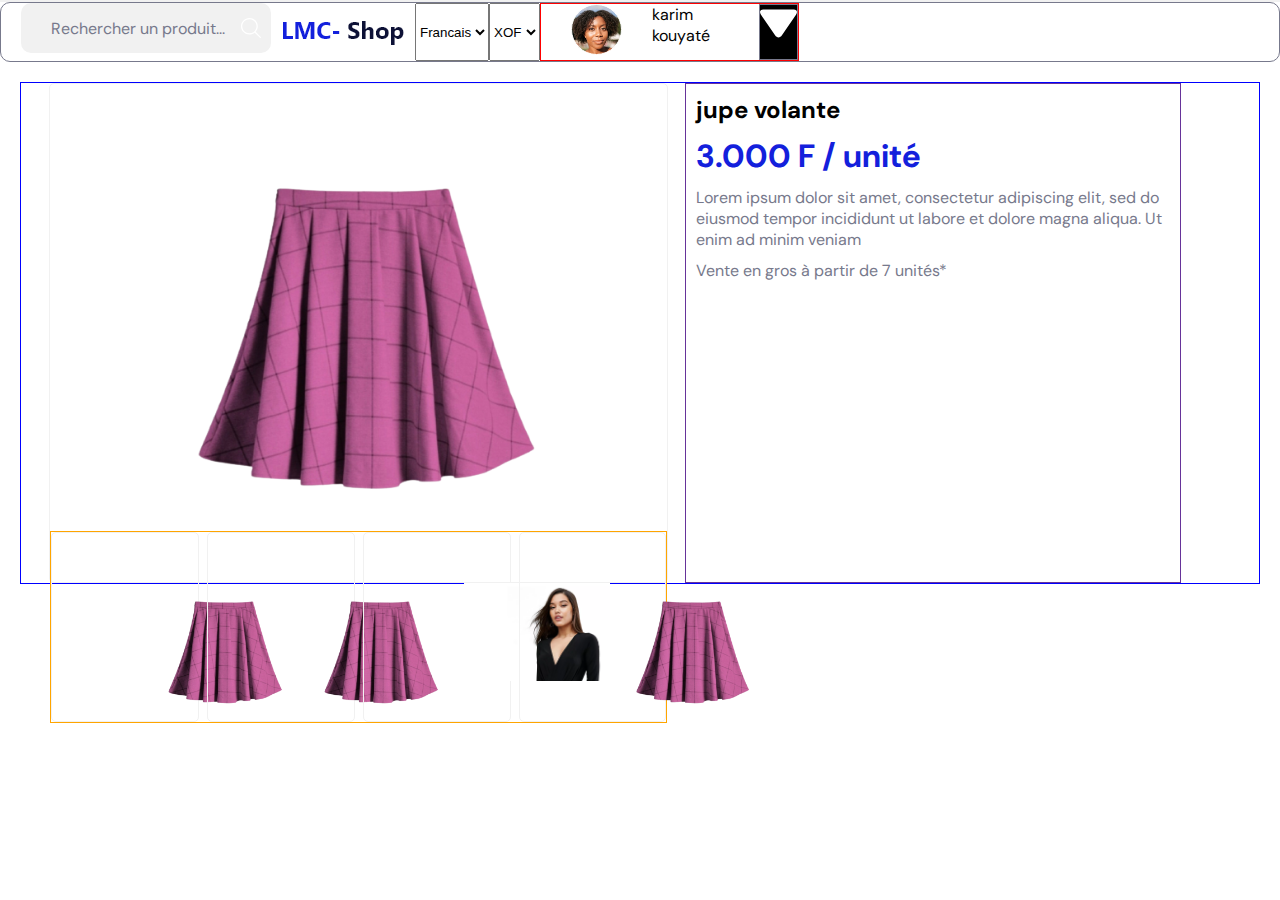
==== articles.html @ bf1d7675 "test" ====
<!DOCTYPE html>
<html lang="en">
<head>
    <meta charset="UTF-8">
    <meta http-equiv="X-UA-Compatible" content="IE=edge">
    <meta name="viewport" content="width=device-width, initial-scale=1.0">
    <title>Lab Phase Intro To WEb</title>
    <link rel="stylesheet" href="css/main.css">
</head>
<body>
    <div class="btn"></div>
    <div class="haut">
        <div class="container-left">
                
            <div class="container-left1"><p>Rechercher un produit...</p></div>


        <div class="container-left2">
            <img src="icones/search (1).svg" alt="">
        </div>

    </div>
        <div class="container-middle">
            <img src="icones/Groupe-1.png" alt="">

        </div>
        <div class="container-right">
            <select class="select1"> 
                <option > Francais</option>
                <option value="">Anglais</option>
                <option value="">Chinois</option>                   
            </select>


            <select class="select2" >
                <option value="">XOF</option>
                <option value="">USD</option>
                <option value="">STR</option>
            </select>

            <div class="haut-end">
                <div class="haut-end1">
                    <img src="icones/Ellipse 1.png" alt="">
                </div>
                <div class="haut-end2">
                    <p> karim kouyaté</p>
                </div>
                <div class="haut-end3">
                    <img src="icones/arrow.svg" alt="">
                </div>
               
    
            </div>    
        </div>
       
 


    </div>

    <div class="boxs">
        <div class="boxs1">
            <img src="images/jupe.png" alt="">

            <div class="small-card">
                <div class="small-card1">
                    <img src="images/jupe.png" alt="img"> 
                </div>
                <div class="small-card1">
                    <img src="images/jupe.png" alt="img"> 
                </div>
                <div class="small-card2">
                    <img src="images/xbanner-01.jpg.pagespeed.ic.Uj5FE94mgU.webp" alt="img"> 

                </div>

                <div class="small-card1">
                     <img src="images/jupe.png" alt="img"> 
                </div>

            </div>

        </div>
        <div class="boxs2">
            <div class="box-head-right2">
                <h2>jupe volante</h2>

            </div>
            <div class="boxs2-head">
                <h1>3.000 F / unité</h1>

            </div>
            <div class="boxs2-center">
                <p>Lorem ipsum dolor sit amet, consectetur adipiscing elit, sed do eiusmod tempor incididunt ut labore et dolore magna aliqua. Ut enim ad minim veniam</p>

            </div>
            <div class="boxs2-middle">
                <p>Vente en gros à partir de 7 unités*</p>

            </div>
            <div class="boxs2-down">
                
                <p></p>

            </div>
        

        </div>
        

    </div>

   

    
    
</body>
</html>
---- css/main.css ----
@charset "UTF-8";
@import url("https://fonts.googleapis.com/css2?family=DM+Sans:wght@400;500;700&display=swap");
* {
  margin: 0;
  padding: 0;
  box-sizing: inherit;
}

:root{
  --blue : #1320DC;
  --text-gray : #77798C;
  --pink : #FB0A72;
}

html {
  font-size: 62.5%;
}

::-webkit-scrollbar {
  width: .5rem;
}

/* Track */
::-webkit-scrollbar-track {
  background: #f1f1f1;
}

/* Handle */
::-webkit-scrollbar-thumb {
  background: #1320DC;
}

/* Handle on hover */
::-webkit-scrollbar-thumb:hover {
  background: rgba(19, 32, 220, 0.8);
}

body {
  font-size: 1.6rem !important;
  box-sizing: border-box;
  font-family: 'DM Sans', sans-serif !important;
  background-color:white;
}

  .btn{
      border: 1px solid #f1f1f1;
    } 

    
header{
  
}
.container{
  padding: 0.4rem;
  display: flex;
  justify-content: space-between;
  background-color: white;

}

.container-left{
  
  width: 20%;
  display: flex;
  height: 50px;
  justify-content: space-between;
  align-items: center;
  background-color:#f1f1f1 ;
  margin-left: 2rem;
  padding-left: 2rem;
  border-radius: 1rem;

}

.container-left1{
  
  padding: 1rem;

}

.container-left1 P{
  
color:#77798C ;
}
.container-left2 img {
  width: 100%;
  height: 100%;

 

}
.container-left2{
  width: 20px;
  height: 20px;
  margin-right: 1rem;

  
 
}

.container-middle{
  padding: 1rem;
}

.container-right{
  display: flex;
}

#select-langue{
  margin-top: 2rem;
}

.items{
      display: flex;
}
.items1{

  border: 1px solid  rgba(19, 32, 220, 0.8);
  margin: 1rem;
  padding: 1rem;
  border-radius: 0.5rem;
  color: #1320DC;
  cursor: pointer; 
}
.contenu-modal{
  display: flex;
}
#id02{
  background-color: white;
  width: 50%;
  justify-content: center;
}
.contenu-modal2{
  color: #FB0A72;
}
.case{
  display: flex;
  justify-content: space-between;
}
.case-one{
  display: flex;
  border: 1px solid #f1f1f1;
  border-radius: 0.4rem;
  background-color: white;
  padding: 1rem;
}
.case-one-left{
  color: #FB0A72;
}
.case-one-right{
  color: black;
}
.case-two{
  border: #1320DC 1px solid;
  border-radius: 0.4rem;
  background-color: #1320DC;
  padding: 1rem;
  color: white;
}
.tiret{
  display: flex;
  justify-content: space-between;
}
.tiret1{
  border: #f1f1f1 1px solid ;
  
}
.tiret3{
  border: #f1f1f1 1px solid ;
  
}
input[type=text], input[type=password] {
  width: 100%;
  padding: 12px 20px;
  margin: 8px 0;
  display: inline-block;
  border: 1px solid #ccc;
  box-sizing: border-box;
}
.rat {
  background-color:blue;
  color: white;
  padding: 14px 20px;
  margin: 8px 0;
  border: none;
  cursor: pointer;
  width: 100%;
}
.psw{
  color: #FB0A72;
}

.modal{
  display: none;
  justify-self:center;
  position: fixed; 
  z-index: 1;
  left: 0;
  top: 0;
  width: 100%;
  height: 100%; 
  overflow: auto; 
  background-color: white; 
  background-color: rgba(0,0,0,0.4); 
  padding-top: 60px;
}

.modal-content{
  background-color: #fefefe;
  margin: 5% auto 15% auto; 
  border: 1px solid #888;
  width: 80%; 
}

.close {
  position: absolute;
  right: 25px;
  top: 0;
  color: #000;
  font-size: 35px;
  font-weight: bold;
}

.button:hover{
  opacity: 0.8;
}
 

.items2{
  border: 1px solid rgba(19, 32, 220, 0.8) ;
  margin: 1rem;
  padding: 1rem;
  border-radius: 0.5rem;
  color: white;
  background-color: #1320DC;
  

}

.para{
  margin: 2rem;
  display: flex;
  justify-content: center;

}
#list{
  margin: 1rem;
  text-decoration: none;
  color: #77798C;
}
.brands{
}
.brands img{
  width: 100%;
  position: relative;
}

.text{
  position:absolute;
  right: 50%;
  top: 50%;
  color: white;
  margin-left: 9rem;
}
.note{
  position:absolute;
  right: 50%;
  top: 65%;
  color: white;
  margin-left: 9rem;

}
.editorial{
  position:absolute;
  right: 81.5%;
  top: 75%;
  color: white;
  padding: 1rem;
  border-radius: 0.5rem;
  background-color: #FB0A72;

}


.foot{
  margin: 4rem;
  display: flex;
  justify-content: space-around;
}

.foot-left{
  width: 100%;
  height: 300px;
  border-radius: 1rem;
  border: 1px solid #f1f1f1 ;
  background-image:url('../images/xbanner-02.jpg.pagespeed.ic.MQuZq6F18q.webp');
  background-repeat: no-repeat;
  background-size: cover;
  margin: 1rem;
}

.deco{
 color: #1320DC;
 margin: 2rem;
}

.foot-middle{
  width: 100%;
  height: 300px;
  border-radius: 1rem;
  border: 1px solid #f1f1f1;
  background-image: url('../images/xbanner-01.jpg.pagespeed.ic.Uj5FE94mgU.webp');
  background-repeat: no-repeat;
  background-size: cover;
  margin: 1rem;
}


.demo{
  color: #1320DC;
  margin: 2rem;
}

.foot-right{
  width: 100%;
  height: 300px;
  border-radius: 1rem;
  border: 1px solid #f1f1f1;
  background-image: url('../images/xbanner-03.jpg.pagespeed.ic.1rqLomOaMb.webp');
  background-repeat: no-repeat;
  background-size: cover;
  margin: 1rem;
}


.txt{
  color: #1320DC;
  margin: 2rem;

}
.box{
  display: flex;
}

.box-left{
  width: 20%;
  margin: 20px;
  background-color: white;
}
.To{
  margin-left: 1rem;
  color: #1320DC;

}
.tv{
  margin-left: 1rem;
  color:#77798C; 

}
.ph{
  border: 1px solid  #77798C;
  margin: 1rem;
}
.td{
  border: 1px solid #77798C;
  margin: 1rem;
}




.box-right{
  width: 80%;
  background-color:#f1f1f1;
}

.box-head{
  margin: 20px ;
  display: flex;
  justify-content: space-between;

  
}

.box-head-right{
  border: 1px solid white;
  width: 24%;
  margin: 1rem;
  background-color: white;
  border-radius: 0.5rem;
}
.box-head-right1{
  margin: 1rem;
}
.box-head-right1 img{
  width: 100%;
}
.box-head-right2{
  margin: 1rem;
}
.box-head-right3{

  margin: 1rem;
}

.box-head-right4{
  display: flex;
}
.btn-blue{
  border: 1px solid blue;
  margin-left: 1rem;
  width: 50%;
  padding: 1rem;
  border-radius: 0.5rem;
  color: white;
  background-color: #1320DC;

}

.btn-white{
  border: 1px solid blue;
  width: 20%;
  margin-left: 2rem;
  padding: 1rem;
  border-radius: 0.5rem;
  color: #1320DC;
  background-color: white;
}


.box-middle{
  margin: 2rem;
  display: flex;
  justify-content: space-between;
}
.box-middle-items{
  border: 1px solid white;
  margin: 1rem;
  width: 24%;
  background-color: white;
  border-radius: 0.5rem;
}
.box-middle-items1{
  margin: 1rem;

}

.box-middle-items1 img{
  width: 100%;
}
.box-middle-items2{

  margin: 1rem;
}
.box-middle-items3{
  
  margin-left: 1rem;
}

.box-middle-items4{
  display: flex;
  margin: 1rem;


}

#color{
  color: white;
  text-decoration: none;
}


.box-down{
  margin: 2rem;
  display: flex;
  justify-content: space-between;
}

.box-down-brands{
  border: 1px solid white;
  width: 24%;
  background-color: white;
  border-radius: 0.5rem;
}
.box-down-brands1{
  margin: 1rem;
}
.box-down-brands1 img{
  width: 100%;
}

.box-down-brands2{
  margin: 1rem;
}
.box-down-brands3{
  margin: 1rem;
}

.box-down-brands4{

  margin: 1rem;
  display: flex;

}
.submit{
  margin-left: 45rem;
}


.produit{
  margin:1rem;
  background-color:#f1f1f1 ;

}
.Vetement{
  background-image: url('../images/Untitled-4.jpg');
  background-repeat: no-repeat;
  background-size: cover;
  border-radius: 1rem;
  width: 95%;
  height: 300px;
  border: 1px solid #f1f1f1;
  margin-left: 2rem;
}

.haut{
  border:1px solid #77798C;
  border-radius: 1rem;
  display: flex;
  justify-content: space-between;
}
.haut-end{
  border: 1px solid red;
  width: 30%;
  display: flex;
  justify-content: space-between;

}

.haut-end1{
  margin-left: 3rem;
}

.haut-end2{
  margin-left: 3rem;
}

.haut-end3{
  border: #77798C 1px solid;
  width: 20%;
  margin-left: 3rem;

  background-color: black;
}
.haut-end3 img{
  width: 100%;
  color: black;
}

.boxs{
  border: 1px solid blue;
  margin: 2rem;
  display:flex;
  justify-content: space-around;
}
.boxs1{
  border: 1px solid #f1f1f1;
  width: 50%;
  height: 500px;
  margin-left: 2rem;
  border-radius: 0.5rem;
}
.boxs1 img{
  width: 70%;
  margin-left: 10rem;
  margin-top: 5rem;
}

.boxs2{
  border: 1px solid rebeccapurple;
  width: 40%;
  margin-right: 7rem;
}

.boxs2-head{
  color: #1320DC;
  margin: 1rem;
}

.boxs2-center{
  margin: 1rem;
  color:#77798C;
}

.boxs2-middle{
  margin: 1rem;
   color:#77798C;
}

.boxs2-down{

}

.small-card{
  border: 1px solid orange;
  display: flex;
  justify-content: space-between;
}
.small-card1{
  border:#f1f1f1 1px solid ;
  width: 24%;
  border-radius: 0.5rem;
}

.small-card1 img{
  width: 100%;
}

.small-card2{
  border: 1px solid #f1f1f1;
  width: 24%;
  border-radius: 0.5rem;
}
.small-card2 img{
  width: 100%;
}

.paiement{
  border: 1px solid black;
  background-color:#f1f1f1;
}
.info1{
  border: white 1px solid;
  width: 60%;
  height: 250px;
  margin-left: 30rem;
  margin-top: 2rem;
  background-color: white;
  border-radius: 0.5rem;
  
}
.first-line{
  margin-top: 1rem;
  display: flex;
  justify-content: space-between;
  padding: 1rem;
  
}

.second-line{
  margin-top: 1rem;
  display: flex;
  justify-content: space-between;
  padding: 1rem;

}
.third-line{
  display: flex;
  justify-content: space-between;

}
.third-line-one{
  padding: 1rem;
}

.third-line-two{
  display: flex;
}
.third-line-two-left{
  background-color: #f1f1f1;
  border-radius:0.4rem ;
  border: 1px solid #f1f1f1 ;
  padding: 1rem;
  

}


.btn-blue-0{
  border: 1px solid blue;
  margin-left: 1rem;
  padding: 1rem;
  border-radius: 0.5rem;
  color: white;
  background-color: #1320DC;

  
}
.info2{
  border: red 1px solid ;
  width: 60%;
  height: 250px;
  margin-left: 30rem;
  margin-top: 2rem;
  
}

.items3{
  border: #77798C 1px solid;
  width: 40px;
  background-color: black;
  visibility: hidden;
}

.items3 img{
  margin-top: 1rem;
  width: 50%
  
}


@media screen and (max-width :1200px)  {
  .items3{
    visibility: visible;
  }

  .container-left{
    visibility: hidden;
  }
  #select-langue{
    visibility: hidden;
  }
  


  .foot{
    display: flex;
    flex-direction: column;
  }
  
 
}

.modal{
  position: fixed;
  top: 0;
  left: 0;
  display: none;
}
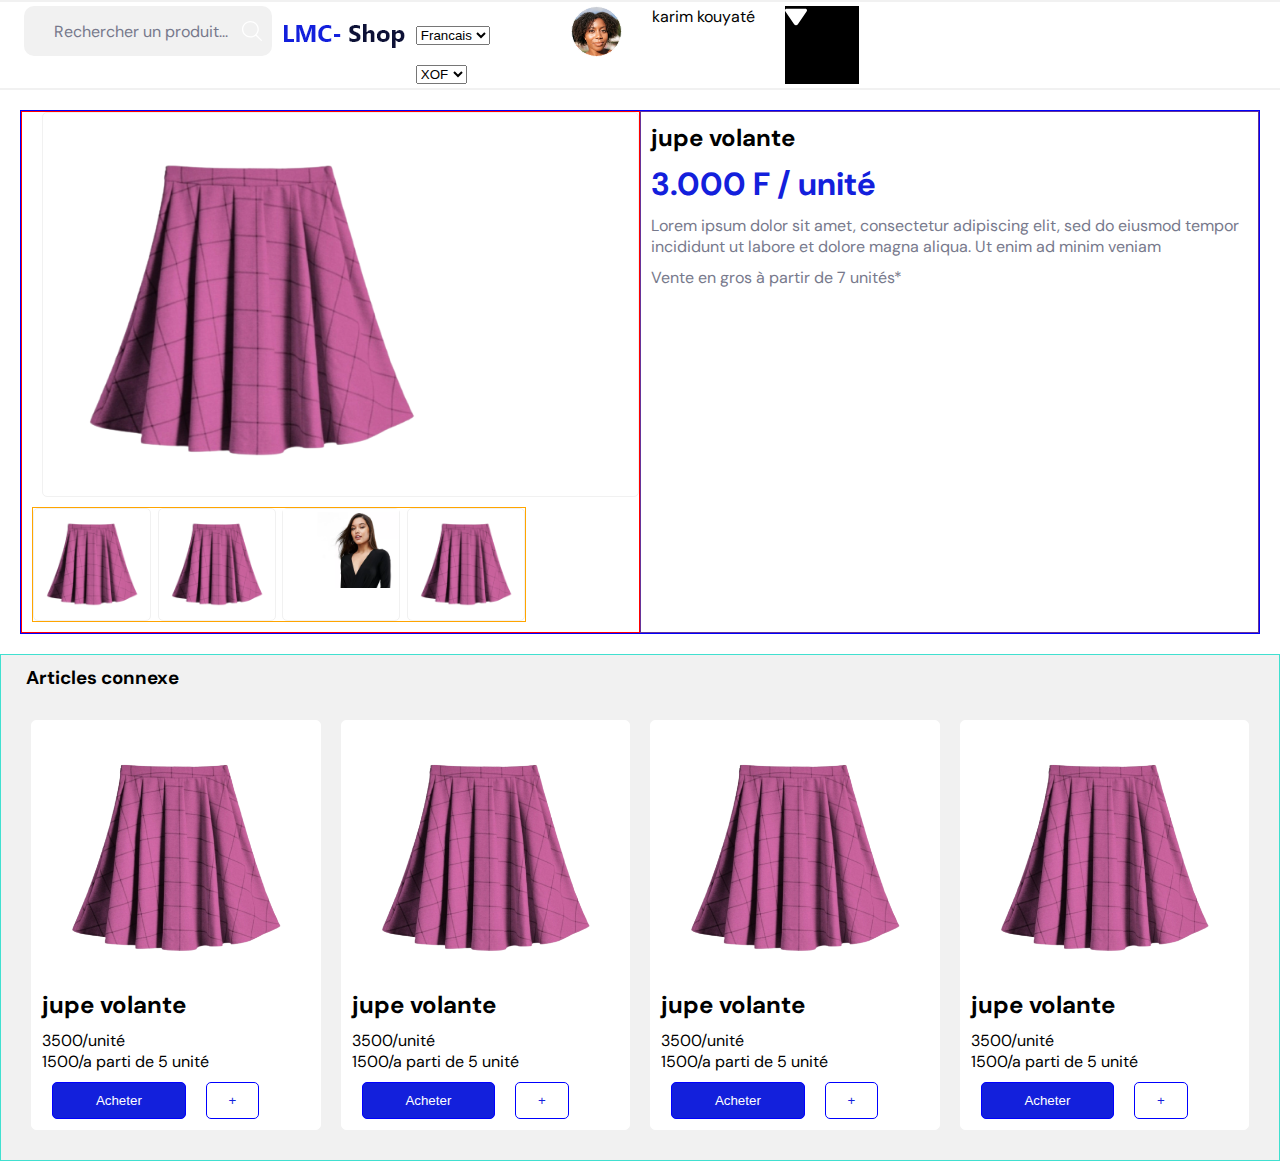
==== commit 5dc468c7: "maj" ====
--- a/articles.html
+++ b/articles.html
@@ -9,34 +9,36 @@
 </head>
 <body>
     <div class="btn"></div>
-    <div class="haut">
+    <div class="container">
         <div class="container-left">
                 
             <div class="container-left1"><p>Rechercher un produit...</p></div>
-
-
-        <div class="container-left2">
-            <img src="icones/search (1).svg" alt="">
-        </div>
-
-    </div>
+            <div class="container-left2">
+                <img src="icones/search (1).svg" alt="">
+            </div>
+        </div>
+        
         <div class="container-middle">
-            <img src="icones/Groupe-1.png" alt="">
-
-        </div>
+            <a href="index.html">
+                <img src="icones/Groupe-1.png" alt="">
+            </a>
+        </div>
+
         <div class="container-right">
-            <select class="select1"> 
-                <option > Francais</option>
-                <option value="">Anglais</option>
-                <option value="">Chinois</option>                   
-            </select>
-
-
-            <select class="select2" >
-                <option value="">XOF</option>
-                <option value="">USD</option>
-                <option value="">STR</option>
-            </select>
+            <form action="">  
+                <select name="langue" id="select-langue"> 
+                    <option value="opt1"> Francais</option>
+                    <option value=" opt2">Anglais</option>
+                    <option value="opt3">Chinois</option>                   
+                </select>
+
+
+                <select name="XOF" id="select-langue">
+                    <option value="opt1">XOF</option>
+                    <option value="opt2">USD</option>
+                    <option value="opt3">STR</option>
+                </select>
+            </form>  
 
             <div class="haut-end">
                 <div class="haut-end1">
@@ -51,36 +53,38 @@
                
     
             </div>    
-        </div>
-       
- 
-
+
+
+
+        </div>
 
     </div>
+    <div class="btn"></div>
 
     <div class="boxs">
-        <div class="boxs1">
-            <img src="images/jupe.png" alt="">
-
-            <div class="small-card">
-                <div class="small-card1">
-                    <img src="images/jupe.png" alt="img"> 
-                </div>
-                <div class="small-card1">
-                    <img src="images/jupe.png" alt="img"> 
-                </div>
-                <div class="small-card2">
-                    <img src="images/xbanner-01.jpg.pagespeed.ic.Uj5FE94mgU.webp" alt="img"> 
-
-                </div>
-
-                <div class="small-card1">
-                     <img src="images/jupe.png" alt="img"> 
-                </div>
-
-            </div>
-
-        </div>
+        <div class="boxs0">
+                <div class="boxs1">
+                    <img src="images/jupe.png" alt="">
+
+                </div>
+                <div class="small-card">
+                    <div class="small-card1">
+                        <img src="images/jupe.png" alt="img"> 
+                    </div>
+        
+                    <div class="small-card1">
+                        <img src="images/jupe.png" alt="img"> 
+                    </div>
+                    <div class="small-card2">
+                        <img src="images/xbanner-01.jpg" alt="">
+                    </div>
+
+                    <div class="small-card1">
+                        <img src="images/jupe.png" alt="img"> 
+                    </div>
+                </div>
+        </div>
+        
         <div class="boxs2">
             <div class="box-head-right2">
                 <h2>jupe volante</h2>
@@ -94,10 +98,12 @@
                 <p>Lorem ipsum dolor sit amet, consectetur adipiscing elit, sed do eiusmod tempor incididunt ut labore et dolore magna aliqua. Ut enim ad minim veniam</p>
 
             </div>
+
             <div class="boxs2-middle">
                 <p>Vente en gros à partir de 7 unités*</p>
 
             </div>
+            
             <div class="boxs2-down">
                 
                 <p></p>
@@ -110,6 +116,142 @@
 
     </div>
 
+    <div class="article">
+        <h3 id="pad">Articles connexe</h3>
+
+        <div class="box-middle">
+
+            <div class="box-middle-items">
+                <div class="box-middle-items1">
+                    <a href="articles.html">
+                        <img src="images/jupe.png" alt="">
+                    </a>
+
+
+                </div>
+                <div class="box-middle-items2">
+                    <h2>jupe volante</h2>
+
+
+                </div>
+                <div class="box-middle-items3">
+                    <p>3500/unité</p>
+                    <p>1500/a parti de 5 unité</p>
+
+
+                </div>
+                <div class="box-middle-items4">
+                    <button class="btn-blue">
+                        <a href="articles.html" id="color">Acheter</a>
+                    </button>
+                    <button class="btn-white">
+                        +
+
+                    </button>
+
+                </div>
+            </div> 
+
+            <div class="box-middle-items">
+                <div class="box-middle-items1">
+                    <a href="articles.html">
+                        <img src="images/jupe.png" alt="">
+                    </a>
+
+
+                </div>
+                <div class="box-middle-items2">
+                    <h2>jupe volante</h2>
+
+
+                </div>
+                <div class="box-middle-items3">
+                    <p>3500/unité</p>
+                    <p>1500/a parti de 5 unité</p>
+
+
+                </div>
+                <div class="box-middle-items4">
+                    <button class="btn-blue">
+                        <a href="articles.html" id="color">Acheter</a>
+                    </button>
+                    <button class="btn-white">
+                        +
+
+                    </button>
+
+                </div>
+            </div> 
+
+            <div class="box-middle-items">
+                <div class="box-middle-items1">
+                    <a href="articles.html">
+                        <img src="images/jupe.png" alt="">
+                    </a>
+
+
+                </div>
+                <div class="box-middle-items2">
+                    <h2>jupe volante</h2>
+
+
+                </div>
+                <div class="box-middle-items3">
+                    <p>3500/unité</p>
+                    <p>1500/a parti de 5 unité</p>
+
+
+                </div>
+                <div class="box-middle-items4">
+                    <button class="btn-blue">
+                        <a href="articles.html" id="color">Acheter</a>
+                    </button>
+                    <button class="btn-white">
+                        +
+
+                    </button>
+
+                </div>
+            </div> 
+
+            <div class="box-middle-items">
+                <div class="box-middle-items1">
+                    <a href="articles.html">
+                        <img src="images/jupe.png" alt="">
+                    </a>
+
+
+                </div>
+                <div class="box-middle-items2">
+                    <h2>jupe volante</h2>
+
+
+                </div>
+                <div class="box-middle-items3">
+                    <p>3500/unité</p>
+                    <p>1500/a parti de 5 unité</p>
+
+
+                </div>
+                <div class="box-middle-items4">
+                    <button class="btn-blue">
+                        <a href="articles.html" id="color">Acheter</a>
+                    </button>
+                    <button class="btn-white">
+                        +
+
+                    </button>
+
+                </div>
+            </div> 
+        </div>        
+
+    </div>
+
+
+    
+   
+
    
 
     
--- a/css/main.css
+++ b/css/main.css
@@ -293,7 +293,7 @@
   height: 300px;
   border-radius: 1rem;
   border: 1px solid #f1f1f1 ;
-  background-image:url('../images/xbanner-02.jpg.pagespeed.ic.MQuZq6F18q.webp');
+  background-image:url('../images/xbanner-02.jpg');
   background-repeat: no-repeat;
   background-size: cover;
   margin: 1rem;
@@ -309,7 +309,7 @@
   height: 300px;
   border-radius: 1rem;
   border: 1px solid #f1f1f1;
-  background-image: url('../images/xbanner-01.jpg.pagespeed.ic.Uj5FE94mgU.webp');
+  background-image: url('../images/xbanner-01.jpg');
   background-repeat: no-repeat;
   background-size: cover;
   margin: 1rem;
@@ -326,7 +326,7 @@
   height: 300px;
   border-radius: 1rem;
   border: 1px solid #f1f1f1;
-  background-image: url('../images/xbanner-03.jpg.pagespeed.ic.1rqLomOaMb.webp');
+  background-image: url('../images/xbanner-03.jpg');
   background-repeat: no-repeat;
   background-size: cover;
   margin: 1rem;
@@ -523,18 +523,10 @@
   margin-left: 2rem;
 }
 
-.haut{
-  border:1px solid #77798C;
-  border-radius: 1rem;
-  display: flex;
-  justify-content: space-between;
-}
+
 .haut-end{
-  border: 1px solid red;
-  width: 30%;
-  display: flex;
-  justify-content: space-between;
-
+  display: flex;
+  
 }
 
 .haut-end1{
@@ -546,40 +538,43 @@
 }
 
 .haut-end3{
-  border: #77798C 1px solid;
-  width: 20%;
   margin-left: 3rem;
+  width: 10%;
 
   background-color: black;
 }
 .haut-end3 img{
-  width: 100%;
-  color: black;
+  width: 30%
 }
 
 .boxs{
   border: 1px solid blue;
   margin: 2rem;
-  display:flex;
-  justify-content: space-around;
+  display: flex;
+ 
+}
+
+.boxs0{
+  width: 50%;
+  border: 1px solid red;
+
 }
 .boxs1{
   border: 1px solid #f1f1f1;
-  width: 50%;
-  height: 500px;
+  width: 80%S;
   margin-left: 2rem;
   border-radius: 0.5rem;
 }
 .boxs1 img{
   width: 70%;
-  margin-left: 10rem;
-  margin-top: 5rem;
+ 
 }
 
 .boxs2{
   border: 1px solid rebeccapurple;
-  width: 40%;
-  margin-right: 7rem;
+  width: 50%;
+
+
 }
 
 .boxs2-head{
@@ -605,6 +600,8 @@
   border: 1px solid orange;
   display: flex;
   justify-content: space-between;
+  margin: 1rem;
+  width: 80%;
 }
 .small-card1{
   border:#f1f1f1 1px solid ;
@@ -625,6 +622,14 @@
   width: 100%;
 }
 
+.article{
+  border: 1px solid turquoise;
+  background-color:#f1f1f1;
+}
+#pad{
+  margin-left: 2.5rem;
+  margin-top: 1rem;
+}
 .paiement{
   border: 1px solid black;
   background-color:#f1f1f1;
@@ -687,11 +692,13 @@
   
 }
 .info2{
-  border: red 1px solid ;
+  border: white 1px solid;
+  background-color: white;
   width: 60%;
   height: 250px;
   margin-left: 30rem;
   margin-top: 2rem;
+  border-radius: 0.5rem;
   
 }
 
